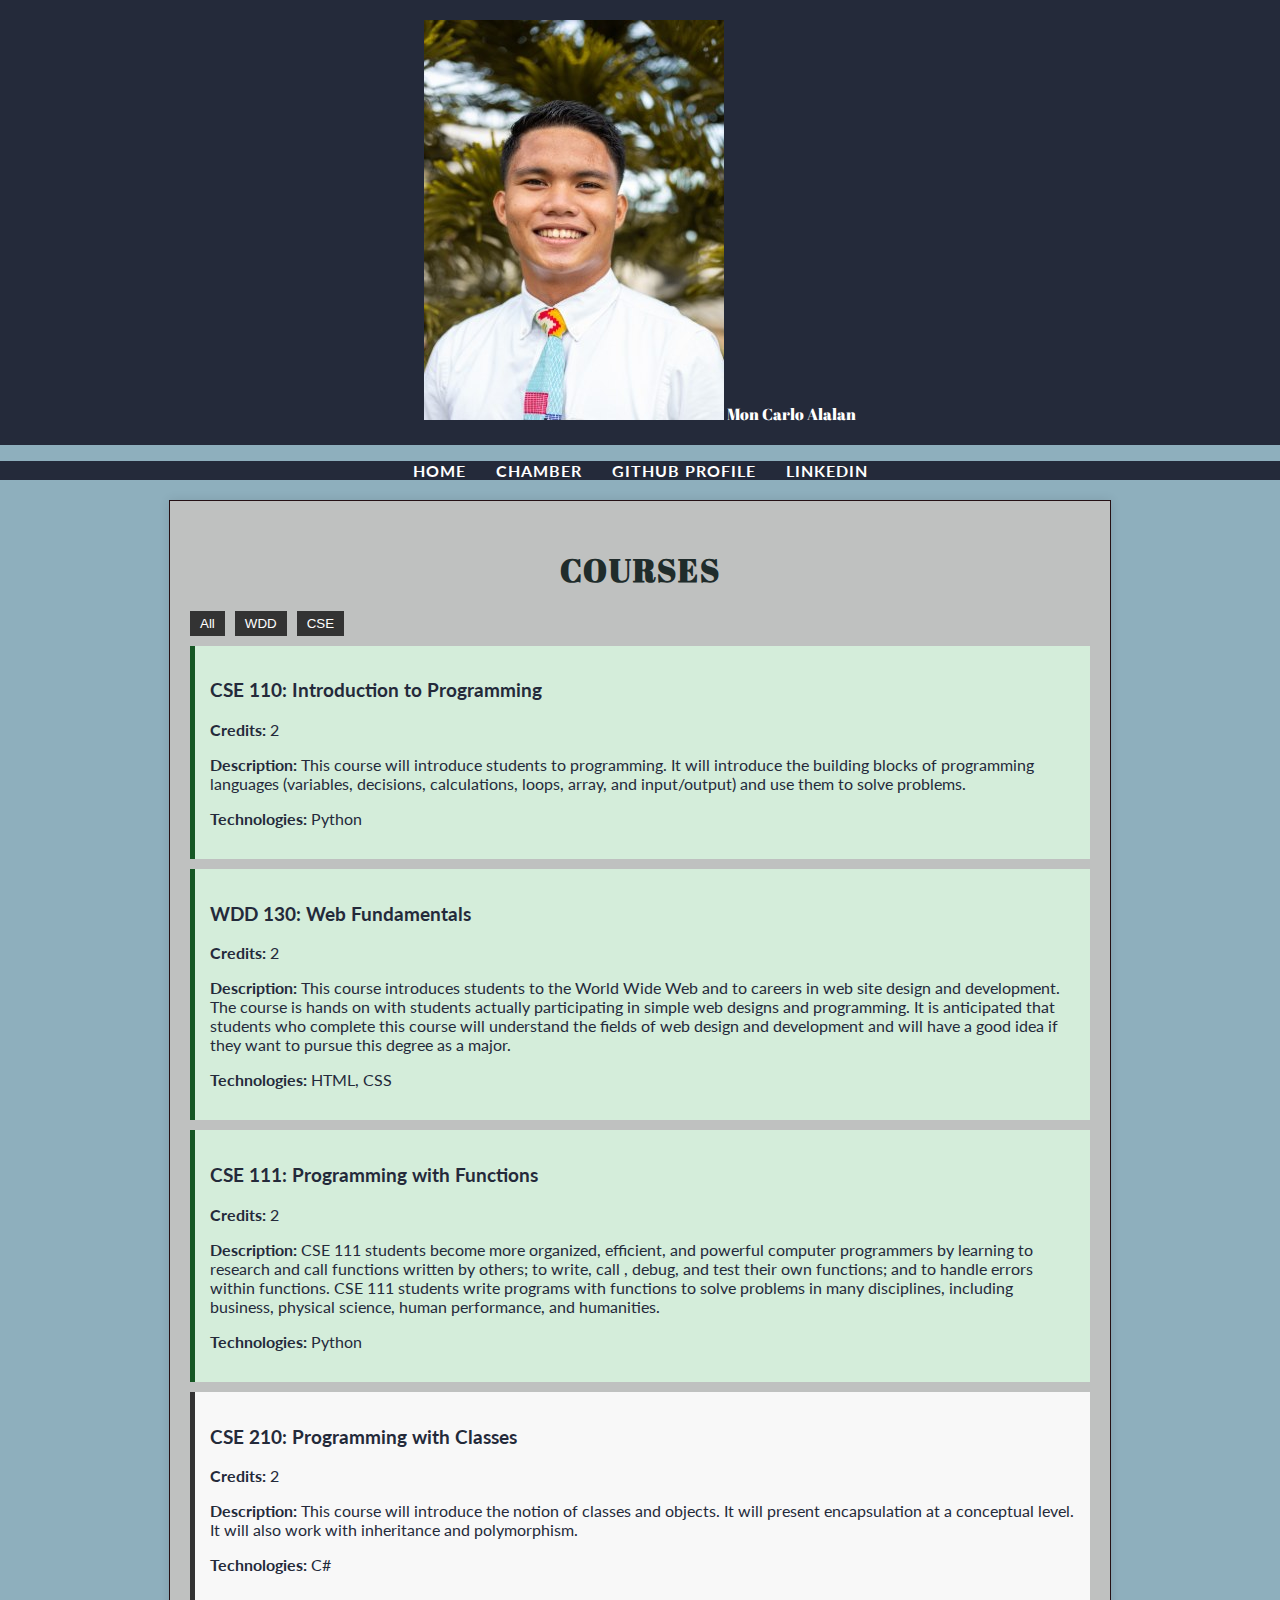
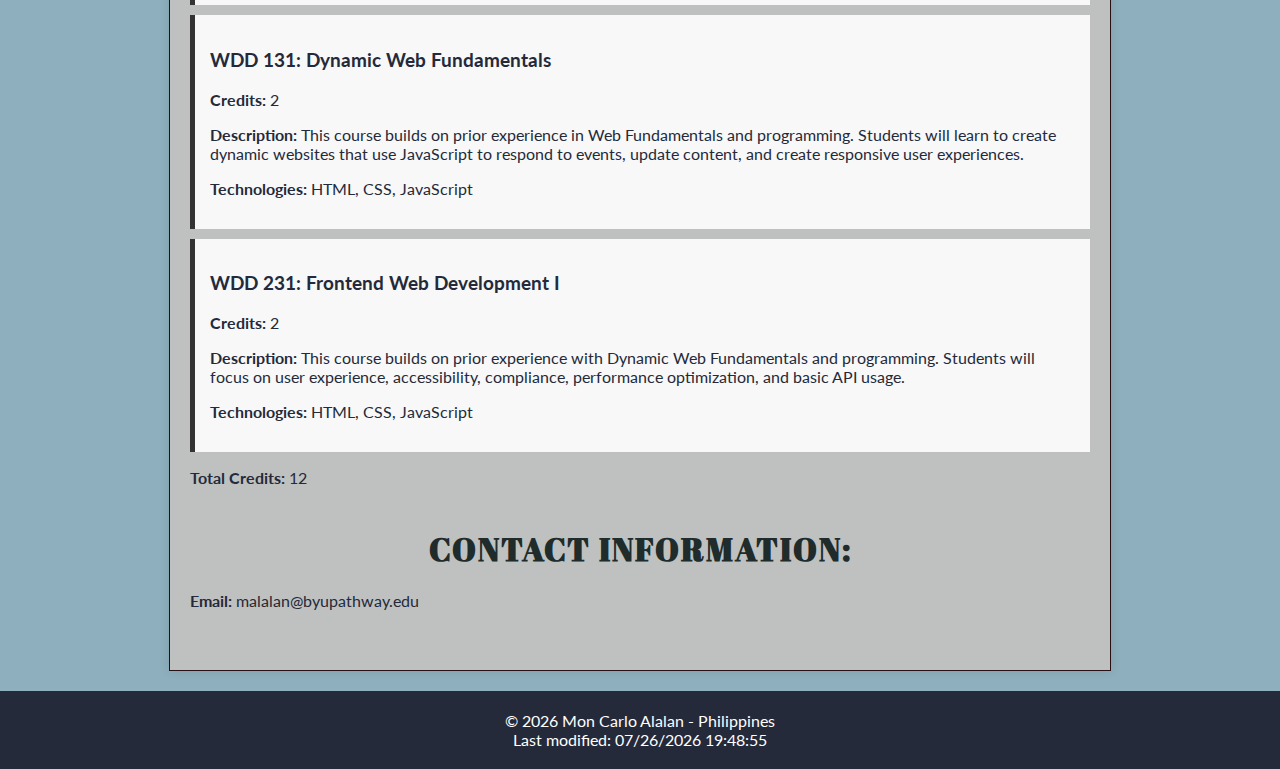
==== index.html @ 59a639e5 "saved" ====
<!DOCTYPE html>
<html lang="en">

<head>
    <meta charset="UTF-8">
    <meta name="viewport" content="width=device-width, initial-scale=1.0">
    <meta name="description" content="Course Home Page">
    <meta name="author" content="Your Name">
    <title>Course Home Page</title>
    <link rel="stylesheet" href="styles/styles.css">

    <link rel="preconnect" href="https://fonts.googleapis.com">
    <link rel="preconnect" href="https://fonts.gstatic.com" crossorigin>
    <link href="https://fonts.googleapis.com/css2?family=Abril+Fatface&family=Lato&display=swap" rel="stylesheet">
</head>
</head>

<body>
    <header>
        <img src="images/profile.jpg" alt="Mon Carlo Alalan">
        <span>Mon Carlo Alalan</span>
    </header>
    <nav>
        <ul>
            <li><a href="https://carloalalan08.github.io/wdd231/">Home</a></li>
            <li><a href="#">Chamber</a></li>
            <li><a href="https://github.com/Carloalalan08">GitHub Profile</a></li>
            <li><a href="https://www.linkedin.com/in/mon-carlo-alalan-7539071ba">LinkedIn</a></li>
        </ul>
    </nav>
    <main>
        <section id="courses">
            <h2>Courses</h2>
            <div class="course-filters">
                <button id="all-courses">All</button>
                <button id="wdd-courses">WDD</button>
                <button id="cse-courses">CSE</button>
            </div>
            <div id="course-list"></div>
            <p><strong>Total Credits:</strong> <span id="total-credits">0</span></p>
        </section>
        <section>
            <h2>Contact Information:</h2>
            <p><strong>Email:</strong> malalan@byupathway.edu</p>
        </section>
    </main>
    <footer>
        <p>&copy; <span id="currentyear"></span> Mon Carlo Alalan - Philippines</p>
        <p id="lastModified"></p>
    </footer>
    <script src="scripts/date.js" defer></script>
    <script src="scripts/navigation.js" defer></script>
    <script src="scripts/course.js" defer></script>
</body>

</html>
---- styles/styles.css ----
/* Base CSS Styles */
:root {
    --dark-green: #8EAFBD;
    --dark-blue: #242A3A;
    --brown: #2E241D;
    --dark-red: #251115;
    --light-gray: #BFC1C0;
}

body {
    font-family: "Lato", sans-serif;
    font-weight: 400;
    font-style: normal;
    margin: 0;
    padding: 0;
    background-color: #8EAFBD;
    color: #242A3A;
}

header {
    background-color: #242A3A;
    color: white;
    padding: 20px;
    text-align: center;
    font-family: "Abril Fatface", serif;
    font-weight: 400;
}

h1 {
    font-family: "Abril Fatface", serif;
    font-size: 3rem;
    color: white;
    text-align: center;
    margin-bottom: 15px;
    text-transform: uppercase;
    letter-spacing: 2px;
    padding-bottom: 5px;
}

/* Navigation Styles */
nav ul {
    font-family: "Lato", sans-serif;
    display: flex;
    justify-content: center;
    list-style: none;
    padding: 0;
    background-color: #242A3A;
}

nav ul li {
    margin: 0 15px;
}

nav ul li a {
    text-decoration: none;
    color: white;
    font-weight: bold;
    text-transform: uppercase;
    letter-spacing: 1px;
}

nav ul li a:hover {
    text-decoration: underline;
}

nav .hamburger {
    display: none;
}

/* Main content section */
main {
    max-width: 900px;
    margin: 20px auto;
    padding: 20px;
    background: #BFC1C0;
    box-shadow: 0 0 10px rgba(0, 0, 0, 0.1);
    border: 1px solid #251115;
}

main img {
    max-width: 30%;
    height: auto;
    object-fit: cover;
    border-radius: 8px;
    margin-bottom: 20px;
}

#menu-btn {
    display: block;
    background: none;
    color: white;
    font-size: 24px;
    border: none;
}

@media (min-width: 768px) {
    #menu-btn {
        display: none;
    }
    nav ul {
        display: flex;
    }
}

.course-filters {
    display: flex;
    gap: 10px;
    margin-bottom: 10px;
}

.course-filters button {
    padding: 5px 10px;
    border: none;
    background: #333;
    color: white;
    cursor: pointer;
}

.course-filters button:hover {
    background: #555;
}

.course-card {
    background: #f8f8f8;
    padding: 15px;
    margin: 10px 0;
    border-left: 5px solid #333;
}

.completed {
    background: #d4edda;
    border-left: 5px solid #155724;
}


section {
    margin-bottom: 40px;
}

h2 {
    font-family: "Abril Fatface", serif;
    font-size: 2rem;
    color: #202C2B;
    text-align: center;
    margin-bottom: 15px;
    text-transform: uppercase;
    letter-spacing: 2px;
    padding-bottom: 5px;
}

/* Long section layout */
.long-section .content-layout {
    display: flex;
    align-items: center;
    flex-wrap: wrap;
    align-items: flex-start;
}

.long-section img {
    height: auto;
    border-radius: 8px;
}

.text-content {
    flex: 1;
    text-align: justify;
    margin-left: 20px;
}

/* Cards for course content */
.card {
    background: white;
    padding: 15px;
    margin: 10px 0;
    border-radius: 8px;
    box-shadow: 0 0 5px rgba(0, 0, 0, 0.1);
    border: 1px solid #251115;
}

.card img {
    display: block;
    margin-right: 15px;
    margin-bottom: 10px;
    float: left;
}

/* Footer Styles */
footer {
    text-align: center;
    padding: 20px;
    background: #242A3A;
    color: white;
    margin-top: 20px;
}

footer p {
    margin: 0;
}

/* Responsive Design */
@media (max-width: 768px) {
    nav ul {
        flex-direction: column;
        padding: 10px;
    }

    nav ul li {
        margin: 10px 0;
    }

    .hamburger {
        display: block;
        cursor: pointer;
        background-color: white;
        width: 30px;
        height: 3px;
        position: absolute;
        top: 20px;
        right: 20px;
    }

    nav ul.show {
        display: block;
    }

    .long-section .content-layout {
        flex-direction: column;
        align-items: flex-start;
    }

    main {
        margin: 20px;
    }

    main img {
        max-width: 100%;
    }
}
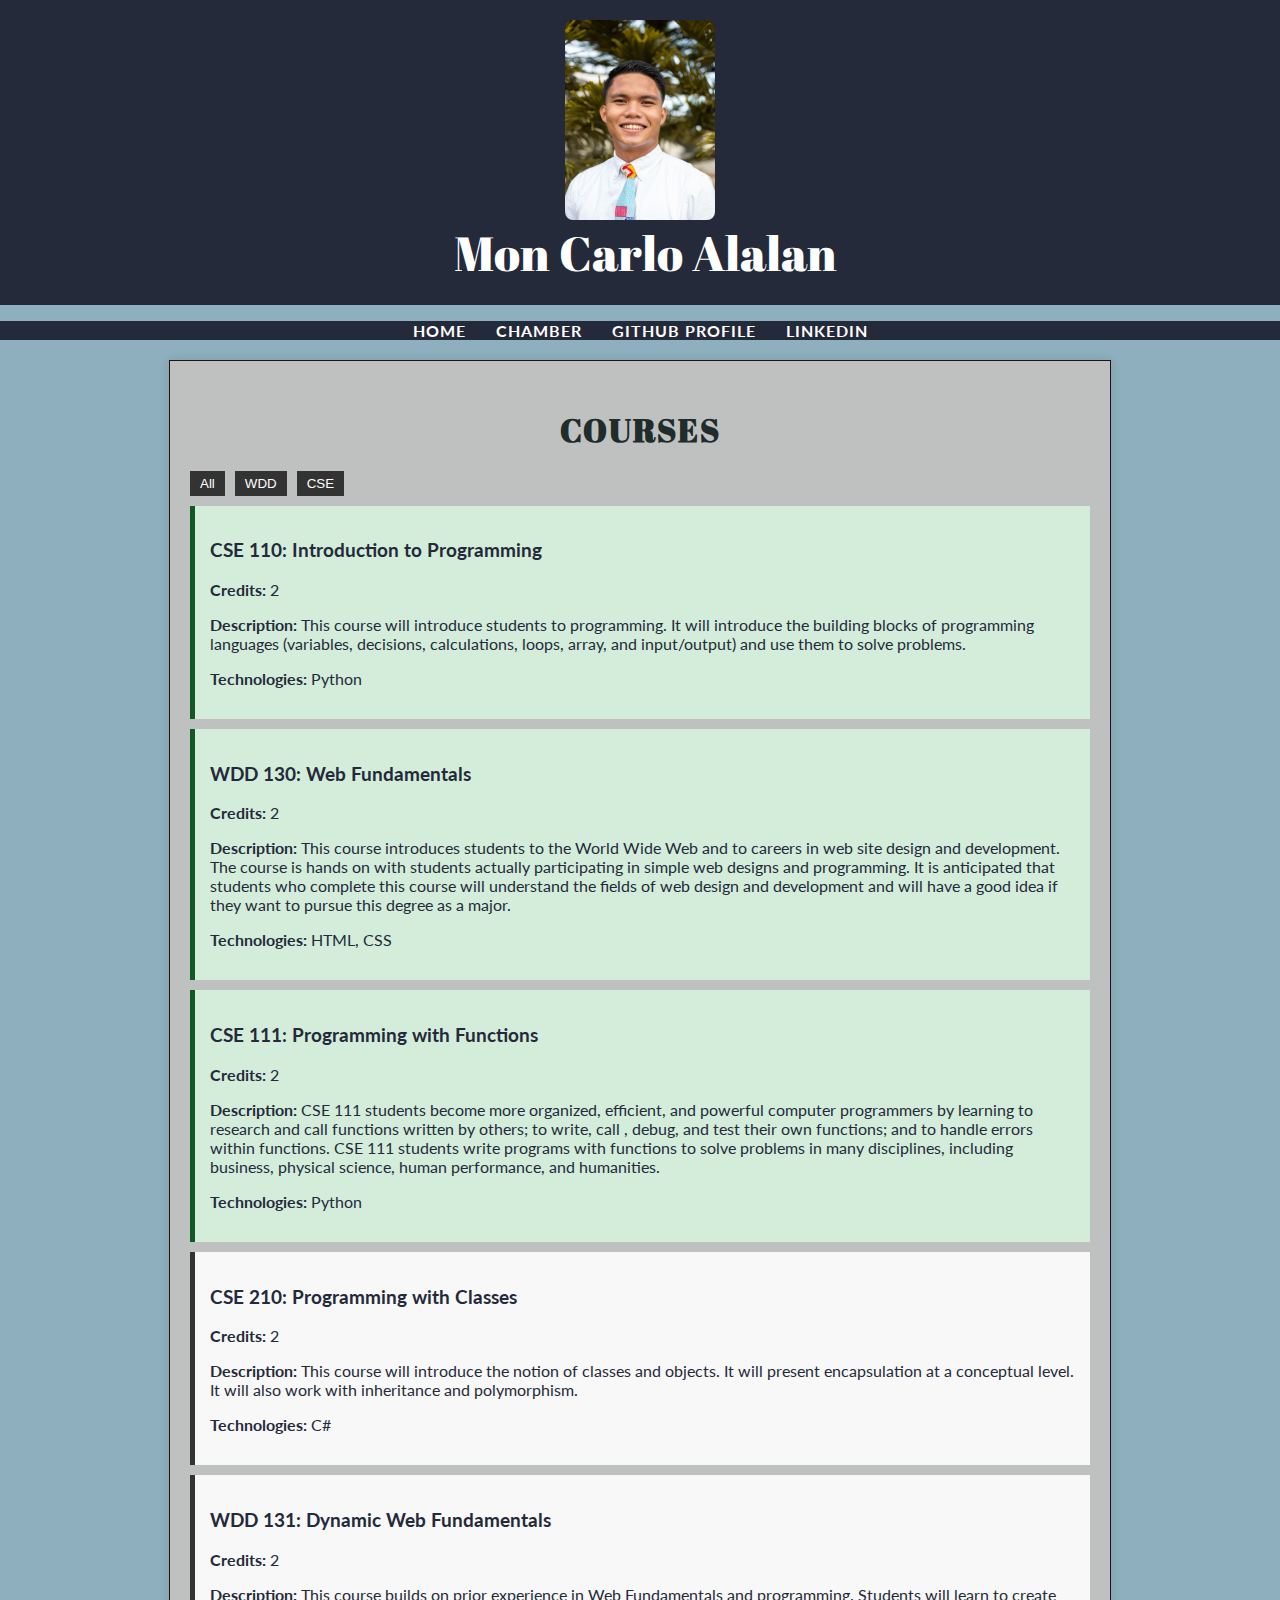
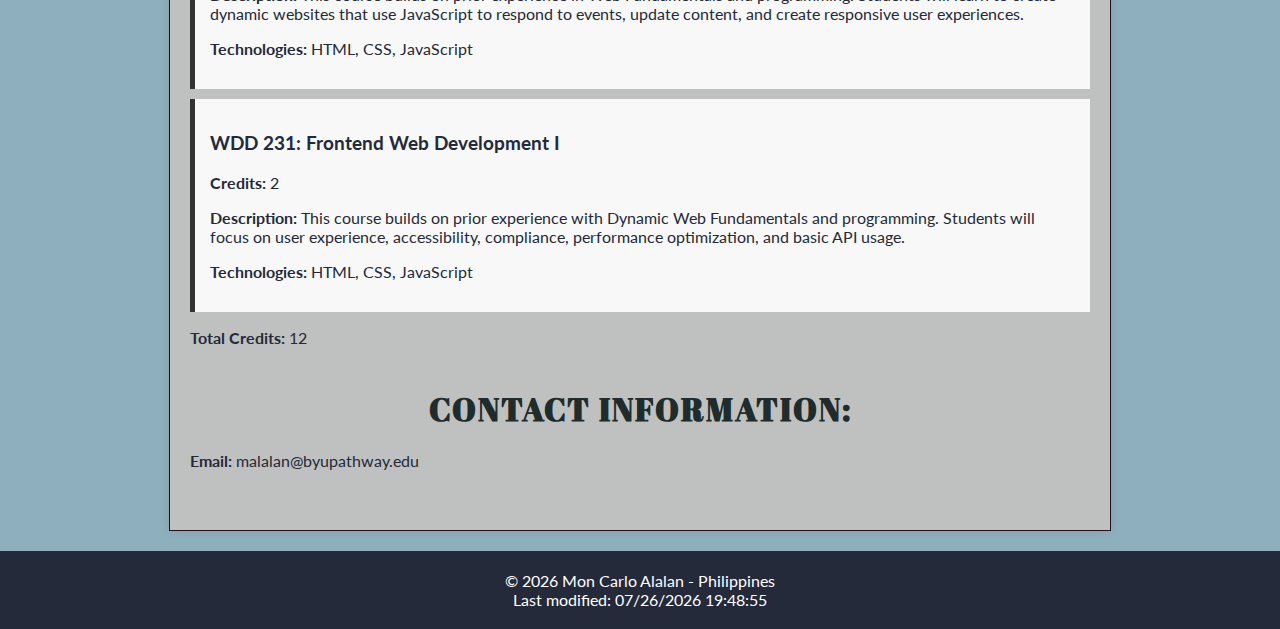
==== commit 43ad5c2e: "saved" ====
--- a/index.html
+++ b/index.html
@@ -12,7 +12,6 @@
     <link rel="preconnect" href="https://fonts.googleapis.com">
     <link rel="preconnect" href="https://fonts.gstatic.com" crossorigin>
     <link href="https://fonts.googleapis.com/css2?family=Abril+Fatface&family=Lato&display=swap" rel="stylesheet">
-</head>
 </head>
 
 <body>
--- a/styles/styles.css
+++ b/styles/styles.css
@@ -1,4 +1,5 @@
 /* Base CSS Styles */
+
 :root {
     --dark-green: #8EAFBD;
     --dark-blue: #242A3A;
@@ -6,6 +7,70 @@
     --dark-red: #251115;
     --light-gray: #BFC1C0;
 }
+
+header {
+    background-color: #242A3A;
+    padding: 20px;
+    text-align: center;
+    display: flex;
+    flex-direction: column;
+    align-items: center;
+    justify-content: center;
+}
+
+header img {
+    width: 40%;
+    max-width: 150px;
+    border-radius: 8px;
+}
+
+header span {
+    font-family: "Abril Fatface", serif;
+    font-size: 3rem;
+    color: white; 
+    margin-left: 10px;
+}
+
+h1 {
+    font-family: "Abril Fatface", serif;
+    font-size: 3rem;
+    color: white;
+    text-align: center;
+    text-transform: uppercase;
+    letter-spacing: 2px;
+    padding-bottom: 5px;
+    margin-left: 10px;
+}
+
+nav ul {
+    font-family: "Lato", sans-serif;
+    display: flex;
+    justify-content: center;
+    list-style: none;
+    padding: 0;
+    background-color: #242A3A;
+}
+
+nav ul li {
+    margin: 0 15px;
+}
+
+nav ul li a {
+    text-decoration: none;
+    color: white;
+    font-weight: bold;
+    text-transform: uppercase;
+    letter-spacing: 1px;
+}
+
+nav ul li a:hover {
+    text-decoration: underline;
+}
+
+nav .hamburger {
+    display: none;
+}
+
 
 body {
     font-family: "Lato", sans-serif;
@@ -17,19 +82,10 @@
     color: #242A3A;
 }
 
-header {
-    background-color: #242A3A;
-    color: white;
-    padding: 20px;
-    text-align: center;
+h2 {
     font-family: "Abril Fatface", serif;
-    font-weight: 400;
-}
-
-h1 {
-    font-family: "Abril Fatface", serif;
-    font-size: 3rem;
-    color: white;
+    font-size: 2rem;
+    color: #202C2B;
     text-align: center;
     margin-bottom: 15px;
     text-transform: uppercase;
@@ -37,37 +93,6 @@
     padding-bottom: 5px;
 }
 
-/* Navigation Styles */
-nav ul {
-    font-family: "Lato", sans-serif;
-    display: flex;
-    justify-content: center;
-    list-style: none;
-    padding: 0;
-    background-color: #242A3A;
-}
-
-nav ul li {
-    margin: 0 15px;
-}
-
-nav ul li a {
-    text-decoration: none;
-    color: white;
-    font-weight: bold;
-    text-transform: uppercase;
-    letter-spacing: 1px;
-}
-
-nav ul li a:hover {
-    text-decoration: underline;
-}
-
-nav .hamburger {
-    display: none;
-}
-
-/* Main content section */
 main {
     max-width: 900px;
     margin: 20px auto;
@@ -132,23 +157,10 @@
     border-left: 5px solid #155724;
 }
 
-
 section {
     margin-bottom: 40px;
 }
 
-h2 {
-    font-family: "Abril Fatface", serif;
-    font-size: 2rem;
-    color: #202C2B;
-    text-align: center;
-    margin-bottom: 15px;
-    text-transform: uppercase;
-    letter-spacing: 2px;
-    padding-bottom: 5px;
-}
-
-/* Long section layout */
 .long-section .content-layout {
     display: flex;
     align-items: center;
@@ -167,7 +179,6 @@
     margin-left: 20px;
 }
 
-/* Cards for course content */
 .card {
     background: white;
     padding: 15px;
@@ -184,7 +195,7 @@
     float: left;
 }
 
-/* Footer Styles */
+
 footer {
     text-align: center;
     padding: 20px;
@@ -197,7 +208,6 @@
     margin: 0;
 }
 
-/* Responsive Design */
 @media (max-width: 768px) {
     nav ul {
         flex-direction: column;
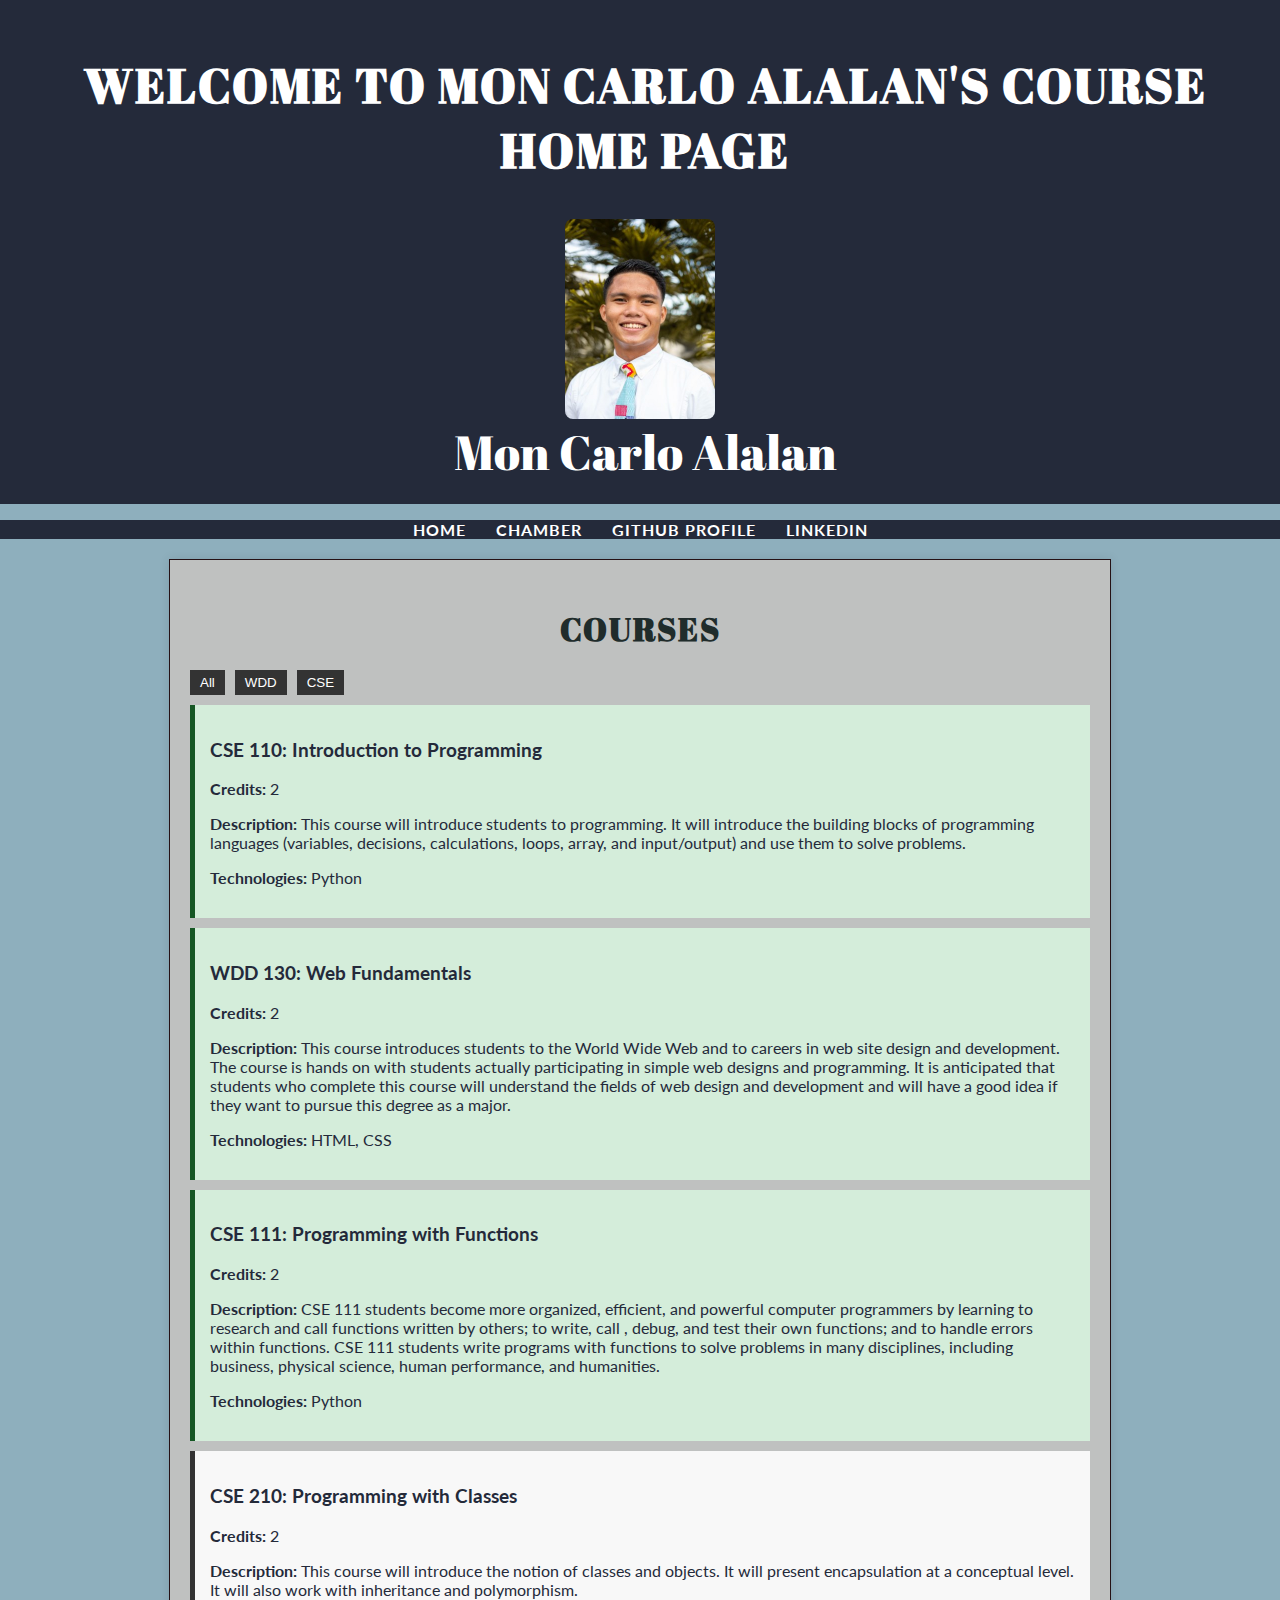
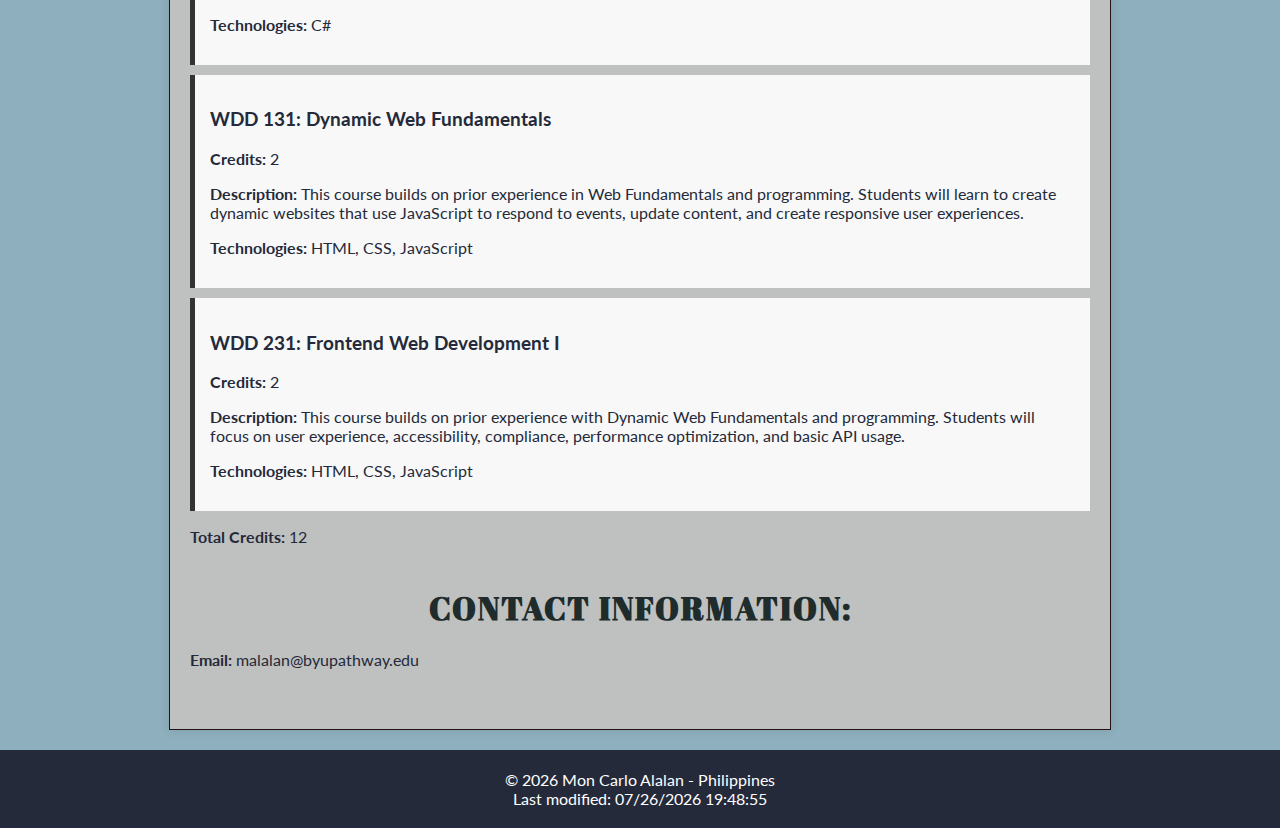
==== commit 0f655e1e: "saved" ====
--- a/index.html
+++ b/index.html
@@ -16,6 +16,7 @@
 
 <body>
     <header>
+        <h1>Welcome to Mon Carlo Alalan's Course Home Page</h1>
         <img src="images/profile.jpg" alt="Mon Carlo Alalan">
         <span>Mon Carlo Alalan</span>
     </header>
--- a/styles/styles.css
+++ b/styles/styles.css
@@ -1,7 +1,7 @@
 /* Base CSS Styles */
 
 :root {
-    --dark-green: #8EAFBD;
+    --light-blue: #8EAFBD;
     --dark-blue: #242A3A;
     --brown: #2E241D;
     --dark-red: #251115;
@@ -163,7 +163,6 @@
 
 .long-section .content-layout {
     display: flex;
-    align-items: center;
     flex-wrap: wrap;
     align-items: flex-start;
 }
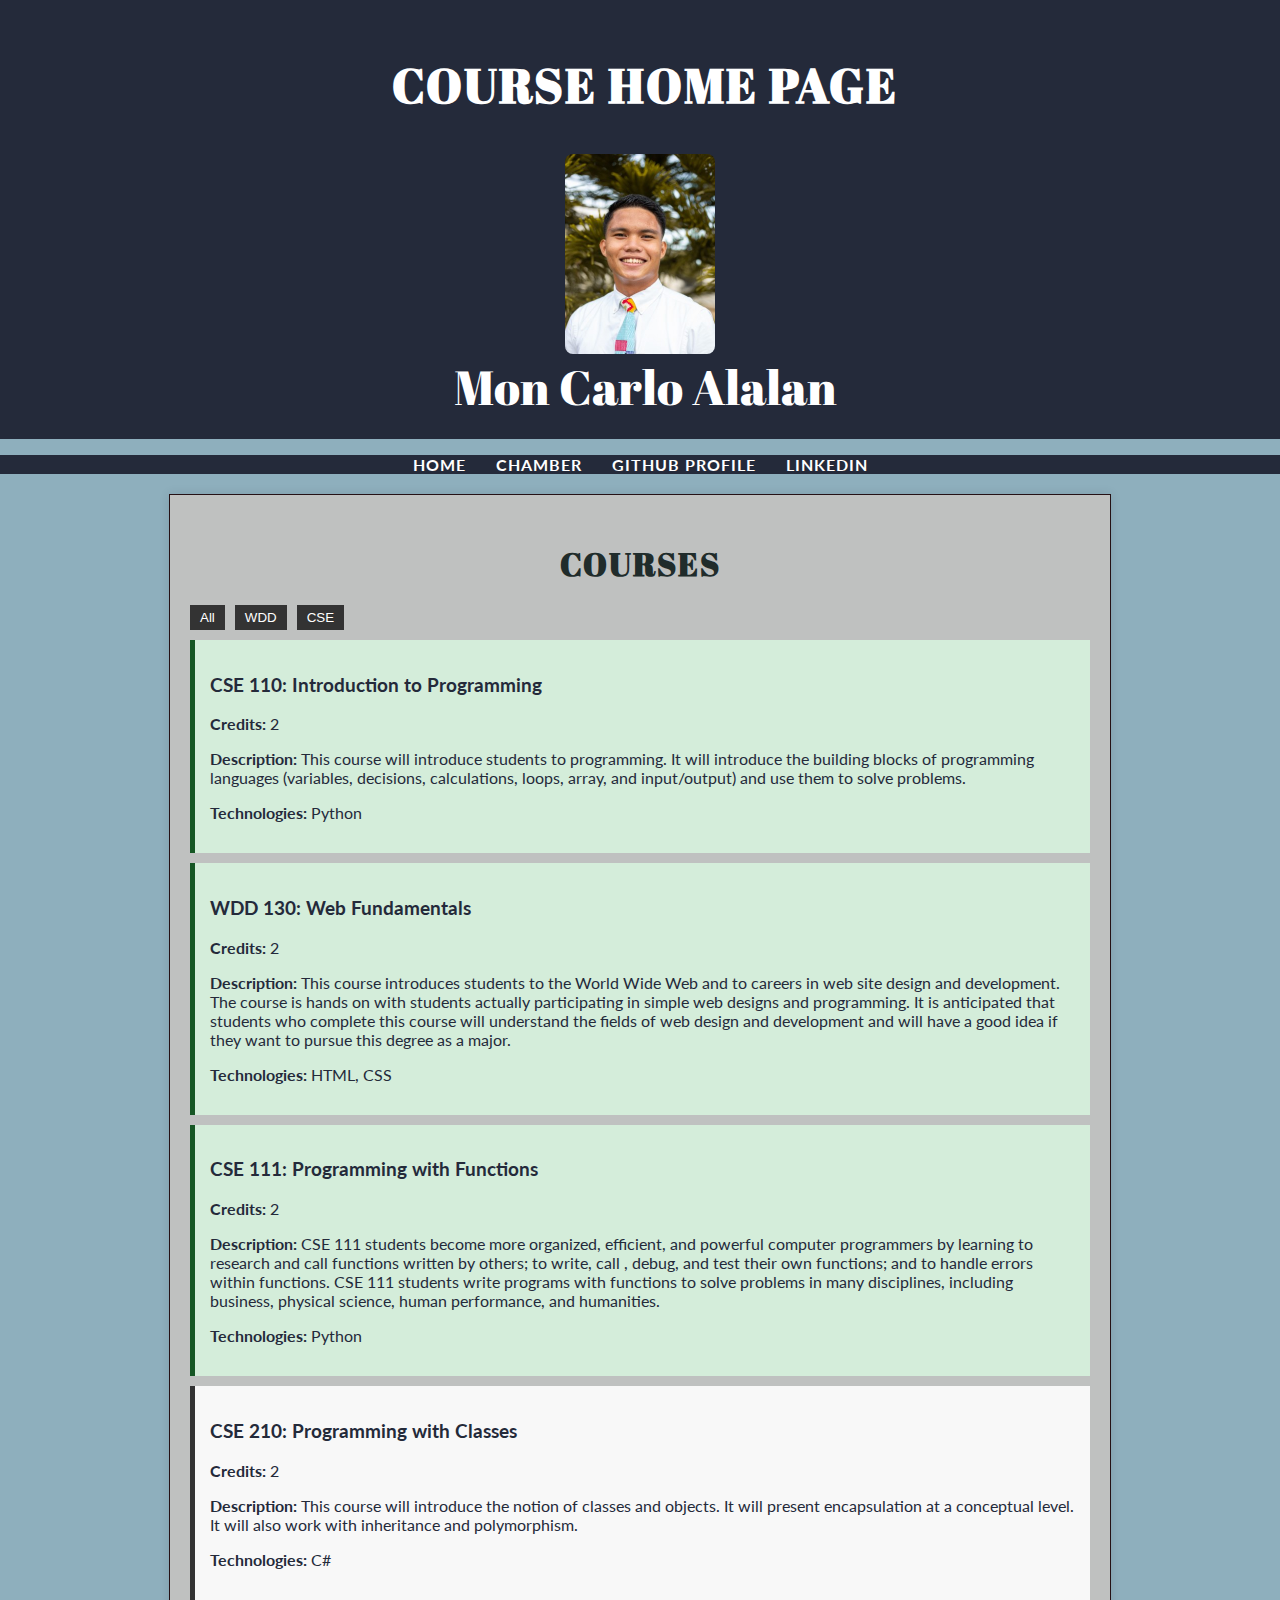
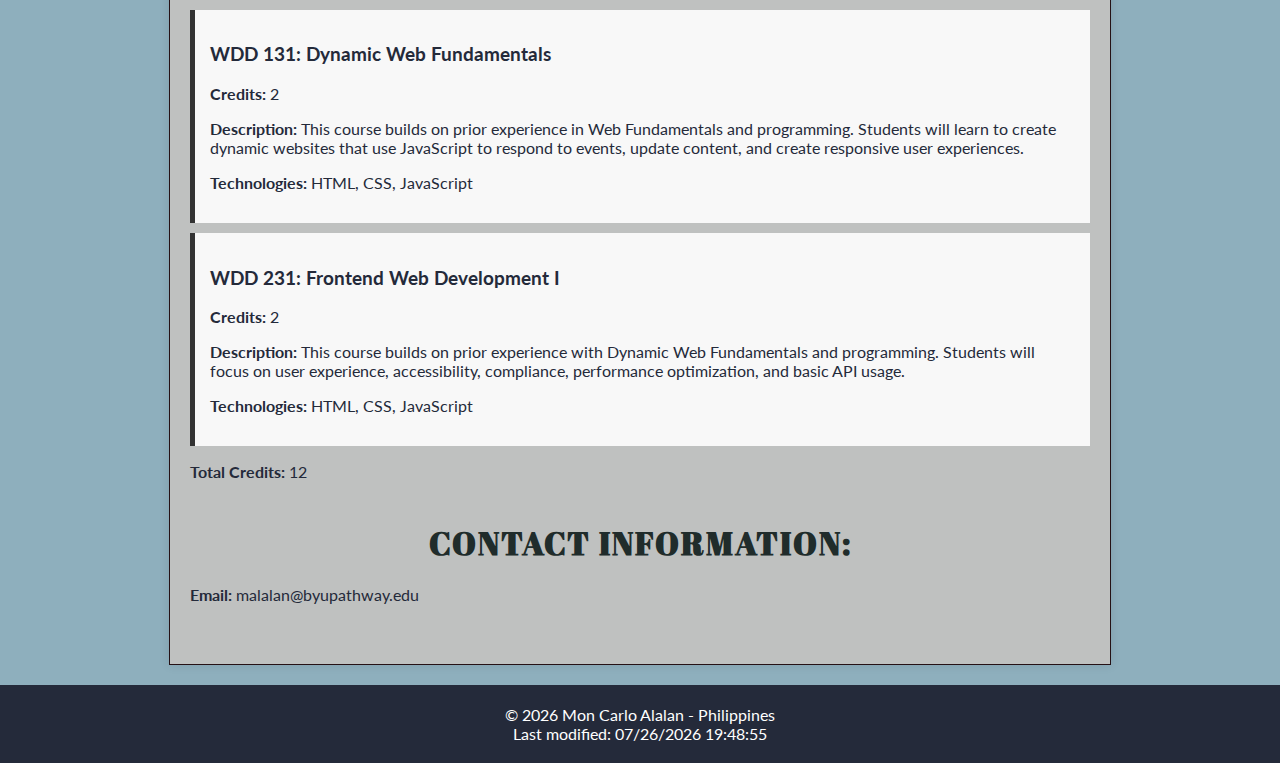
==== commit 46e4dff3: "saved" ====
--- a/index.html
+++ b/index.html
@@ -16,7 +16,7 @@
 
 <body>
     <header>
-        <h1>Welcome to Mon Carlo Alalan's Course Home Page</h1>
+        <h1>Course Home Page</h1>
         <img src="images/profile.jpg" alt="Mon Carlo Alalan">
         <span>Mon Carlo Alalan</span>
     </header>
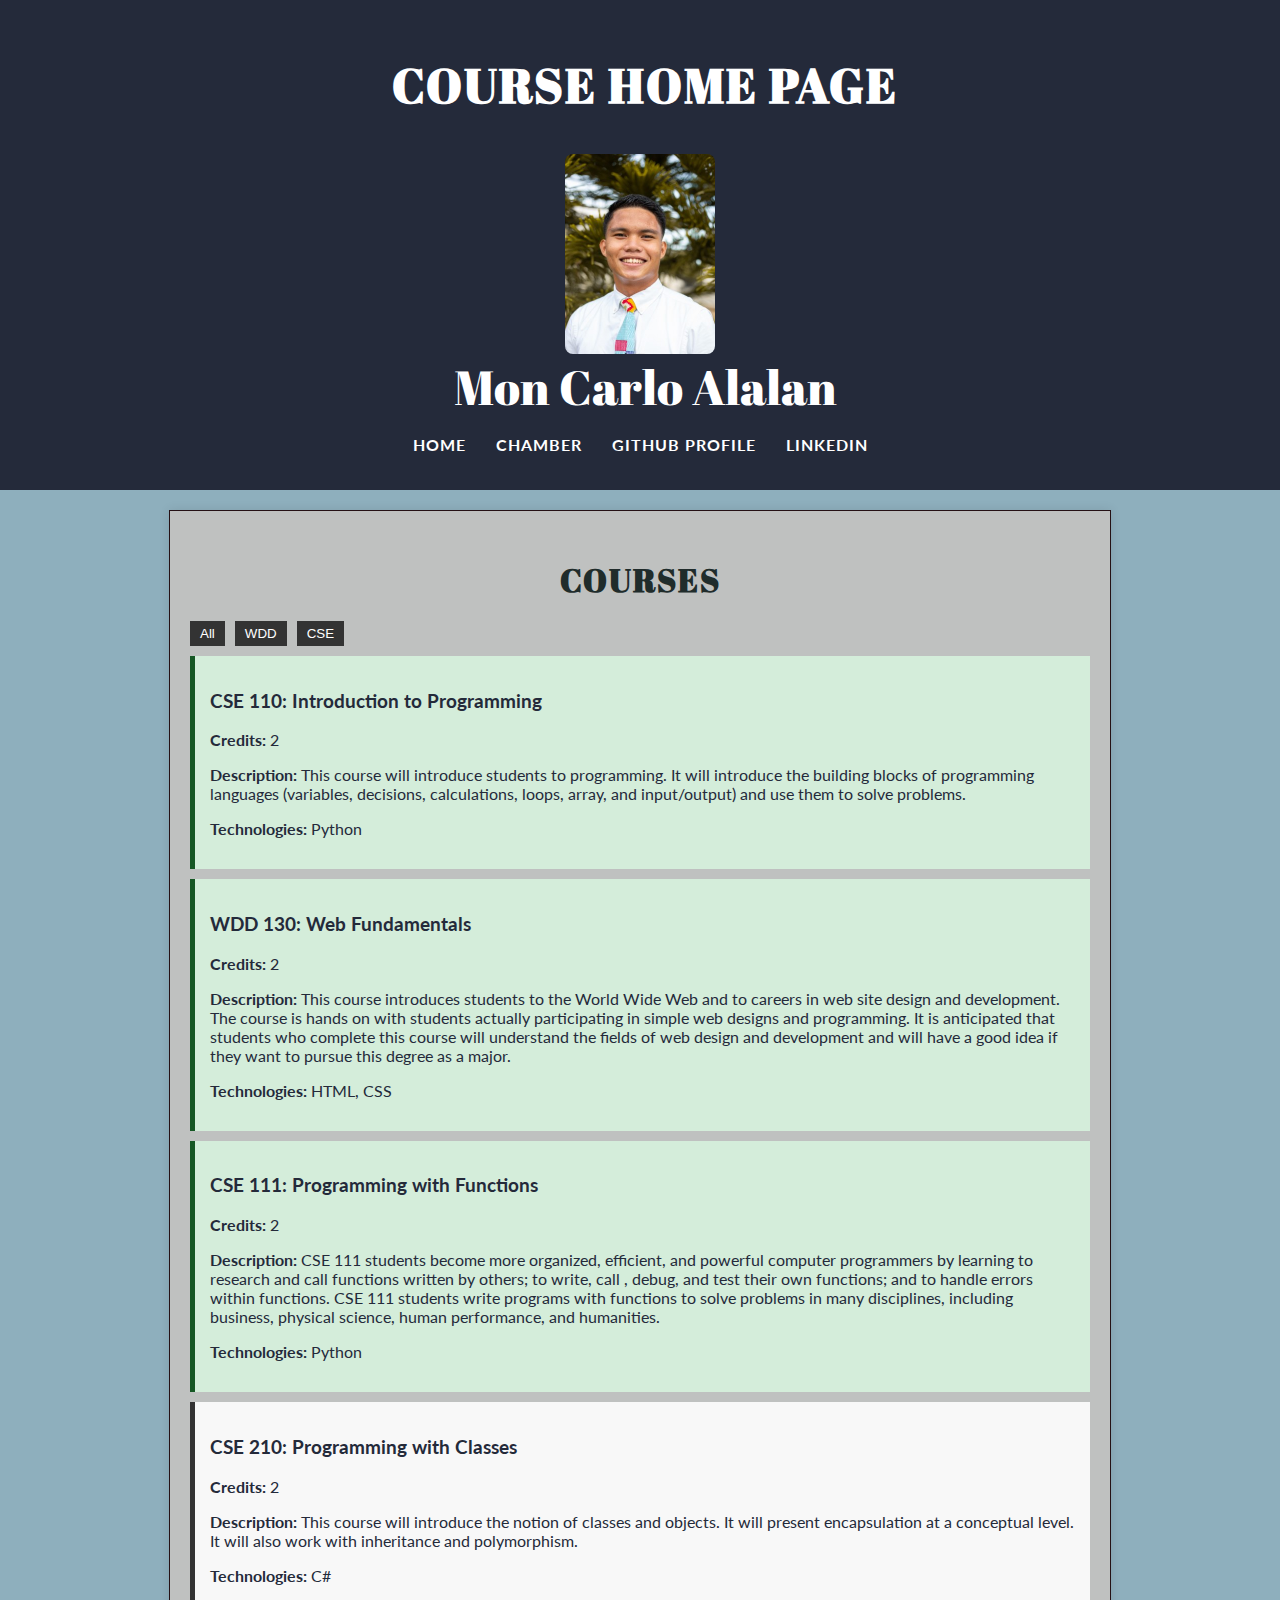
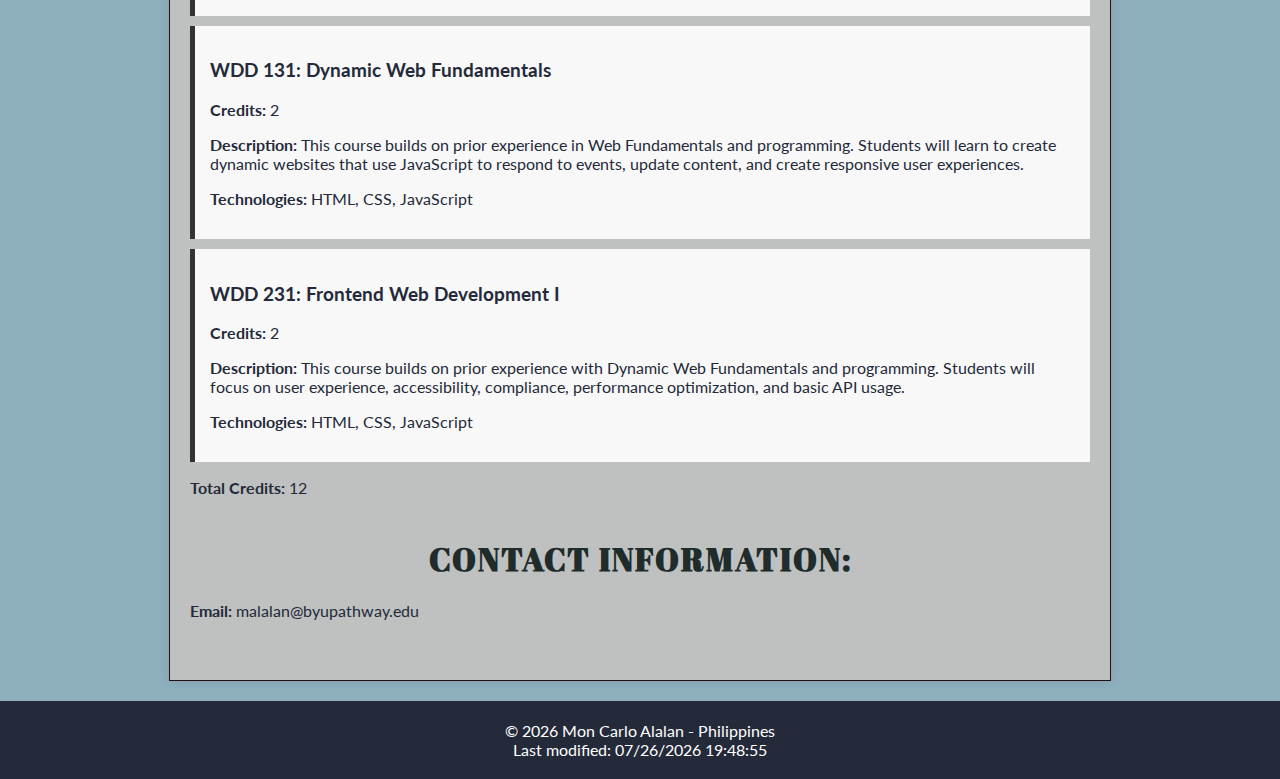
==== commit 59daa98c: "saved" ====
--- a/index.html
+++ b/index.html
@@ -16,18 +16,18 @@
 
 <body>
     <header>
-        <h1>Course Home Page</h1>
-        <img src="images/profile.jpg" alt="Mon Carlo Alalan">
-        <span>Mon Carlo Alalan</span>
+            <h1>Course Home Page</h1>
+            <img src="images/profile.jpg" alt="Mon Carlo Alalan">
+            <span>Mon Carlo Alalan</span>
+        <nav>
+            <ul>
+                <li><a href="https://carloalalan08.github.io/wdd231/">Home</a></li>
+                <li><a href="#">Chamber</a></li>
+                <li><a href="https://github.com/Carloalalan08">GitHub Profile</a></li>
+                <li><a href="https://www.linkedin.com/in/mon-carlo-alalan-7539071ba">LinkedIn</a></li>
+            </ul>
+        </nav>
     </header>
-    <nav>
-        <ul>
-            <li><a href="https://carloalalan08.github.io/wdd231/">Home</a></li>
-            <li><a href="#">Chamber</a></li>
-            <li><a href="https://github.com/Carloalalan08">GitHub Profile</a></li>
-            <li><a href="https://www.linkedin.com/in/mon-carlo-alalan-7539071ba">LinkedIn</a></li>
-        </ul>
-    </nav>
     <main>
         <section id="courses">
             <h2>Courses</h2>
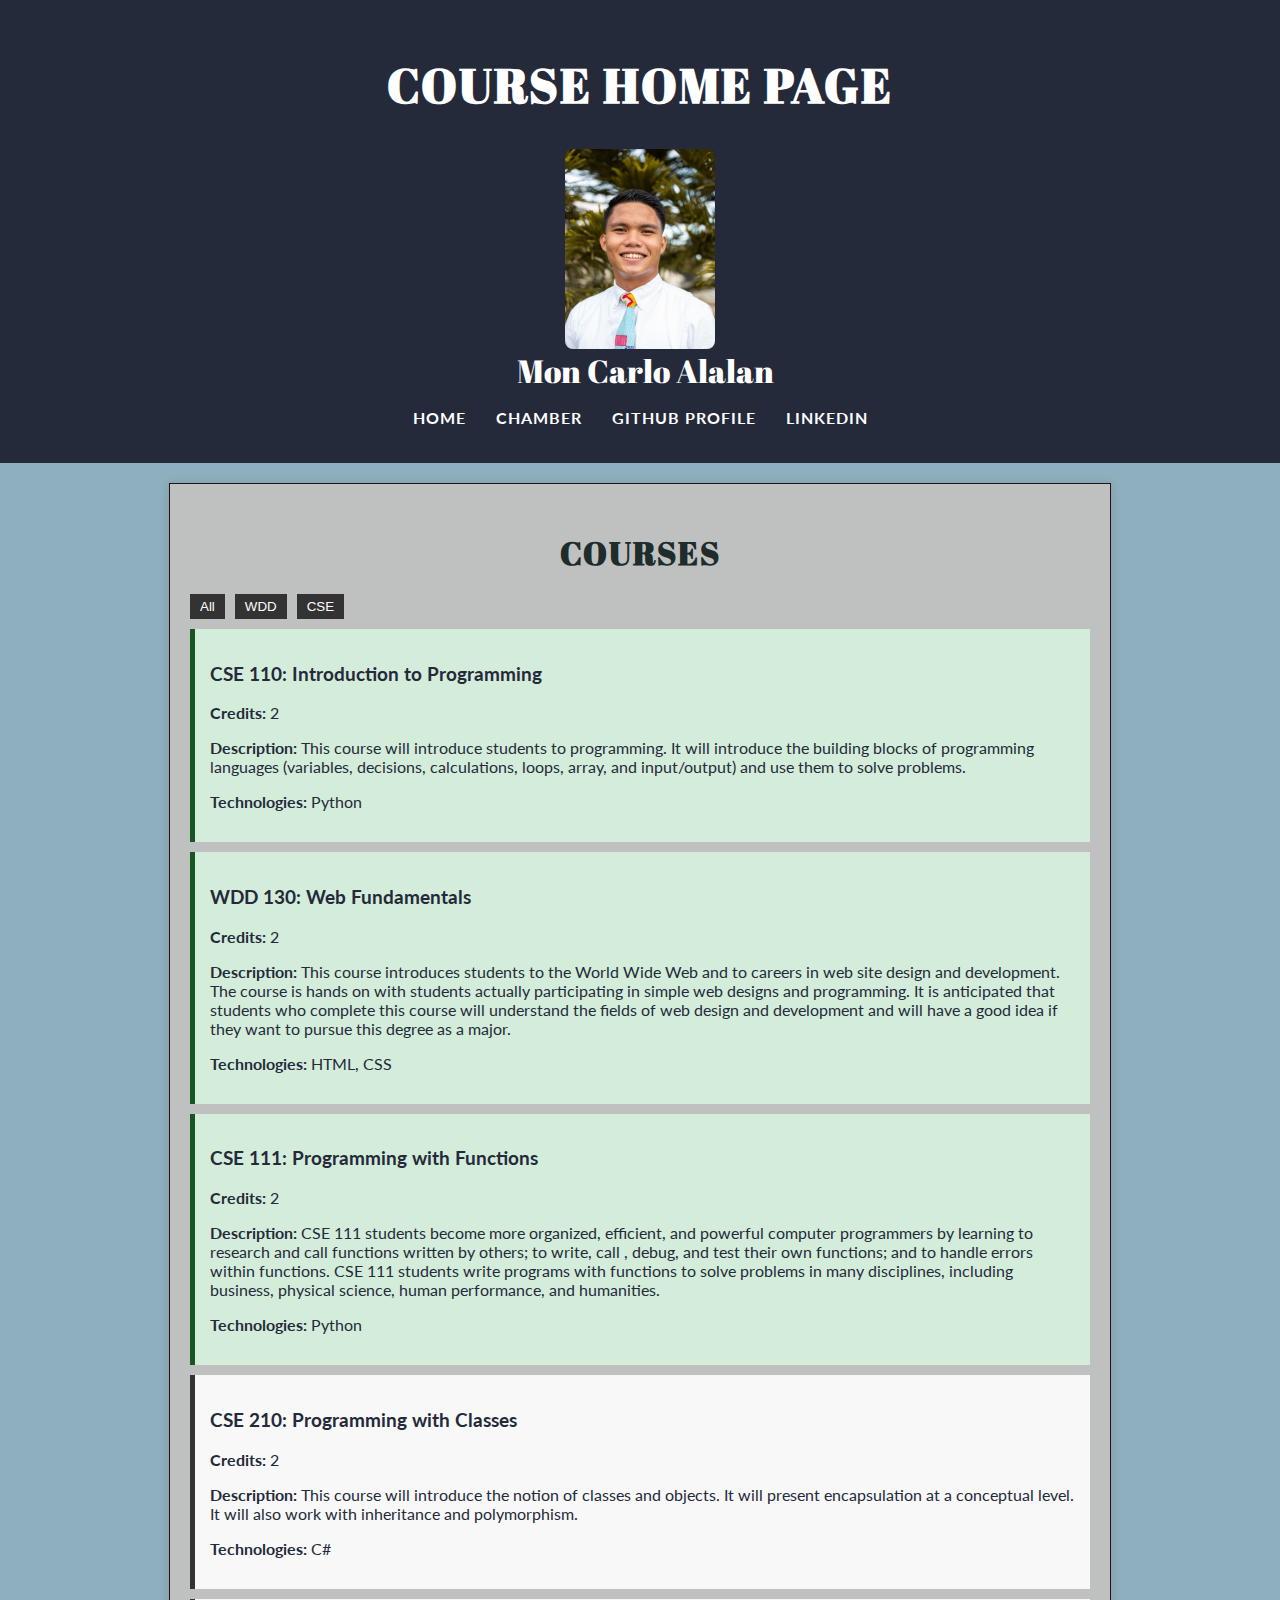
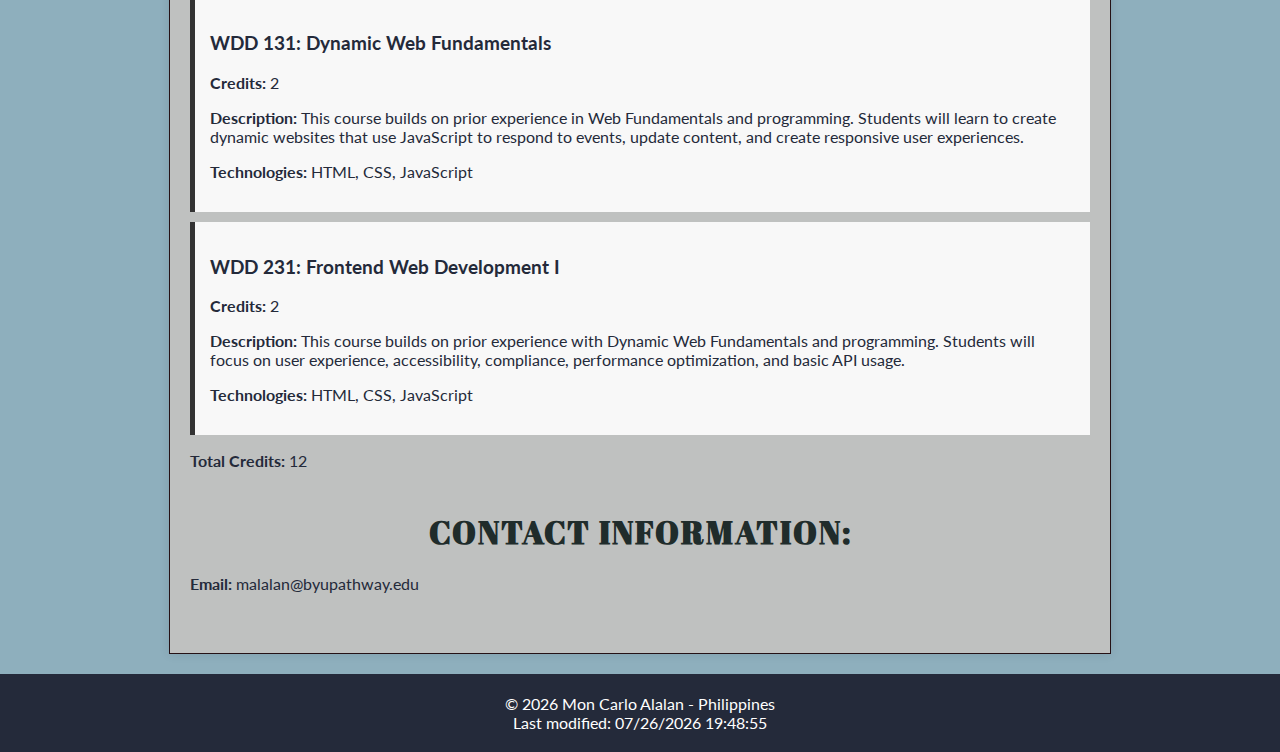
==== commit 501b5b18: "Update" ====
--- a/index.html
+++ b/index.html
@@ -22,7 +22,7 @@
         <nav>
             <ul>
                 <li><a href="https://carloalalan08.github.io/wdd231/">Home</a></li>
-                <li><a href="#">Chamber</a></li>
+                <li><a href="chamber/directory.html">Chamber</a></li>
                 <li><a href="https://github.com/Carloalalan08">GitHub Profile</a></li>
                 <li><a href="https://www.linkedin.com/in/mon-carlo-alalan-7539071ba">LinkedIn</a></li>
             </ul>
--- a/styles/styles.css
+++ b/styles/styles.css
@@ -26,7 +26,7 @@
 
 header span {
     font-family: "Abril Fatface", serif;
-    font-size: 3rem;
+    font-size: 2rem;
     color: white; 
     margin-left: 10px;
 }
@@ -38,8 +38,6 @@
     text-align: center;
     text-transform: uppercase;
     letter-spacing: 2px;
-    padding-bottom: 5px;
-    margin-left: 10px;
 }
 
 nav ul {
@@ -69,6 +67,16 @@
 
 nav .hamburger {
     display: none;
+}
+
+@media (max-width: 768px) {
+    header {
+        padding: 15px; /* Adjust as needed */
+    }
+
+    nav {
+        margin-top: 0;
+    }
 }
 
 
